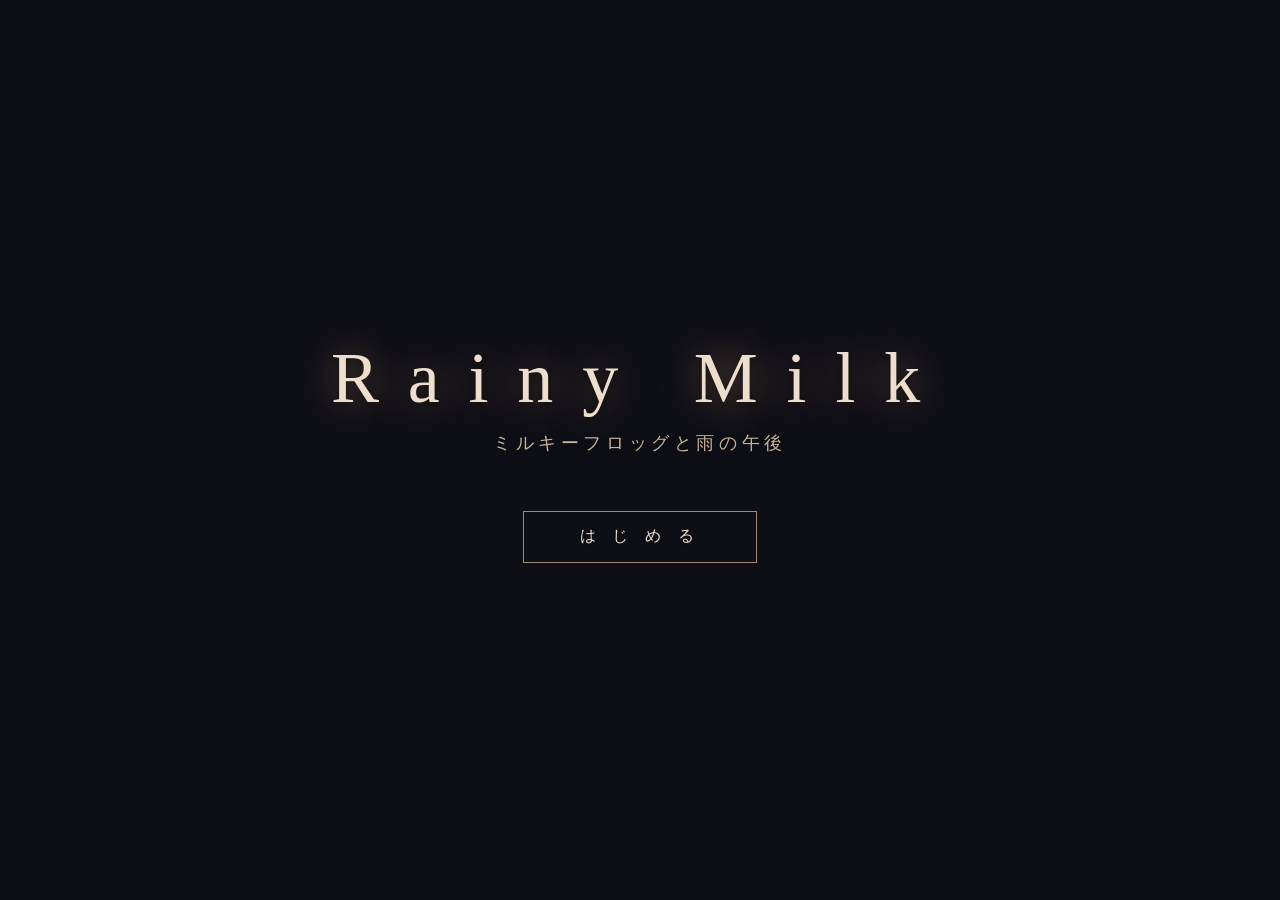
==== index.html @ cd164897 "feat: visual novel demo for Amemiya Milka (Milky Frog) Pure HTML/CSS/JS visual novel engine featurin" ====
<!DOCTYPE html>
<html lang="ja">
<head>
  <meta charset="UTF-8">
  <meta name="viewport" content="width=device-width, initial-scale=1.0">
  <title>Rainy Milk</title>
  <link rel="stylesheet" href="css/style.css">
</head>
<body>

  <div id="title-screen">
    <div id="title-bg"></div>
    <div id="title-content">
      <h1 id="title-logo">Rainy Milk</h1>
      <p id="title-sub">ミルキーフロッグと雨の午後</p>
      <button id="start-btn" onclick="startGame()">は じ め る</button>
    </div>
  </div>

  <div id="game-screen">
    <div id="bg-layer"></div>
    <div id="sprite-layer">
      <img id="sprite-milka" class="sprite" src="" alt="">
    </div>
    <div id="cg-layer">
      <img id="cg-img" src="" alt="">
    </div>
    <div id="fade-overlay"></div>
    <div id="textbox">
      <div id="name-plate"></div>
      <div id="text-content"></div>
      <div id="next-arrow">▼</div>
    </div>
    <div id="choices-container"></div>
  </div>

  <script src="js/script.js"></script>
  <script src="js/engine.js"></script>
</body>
</html>
---- css/style.css ----
* {
  margin: 0;
  padding: 0;
  box-sizing: border-box;
}

body {
  background: #0e0e16;
  display: flex;
  justify-content: center;
  align-items: center;
  min-height: 100vh;
  font-family: 'Hiragino Mincho ProN', 'Yu Mincho', 'ヒラギノ明朝 ProN', Georgia, serif;
  overflow: hidden;
  user-select: none;
}

/* ========== TITLE SCREEN ========== */

#title-screen {
  position: fixed;
  inset: 0;
  display: flex;
  justify-content: center;
  align-items: center;
  z-index: 200;
  transition: opacity 0.6s ease;
}

#title-bg {
  position: absolute;
  inset: 0;
  background-image: url('../images/bg/bg_cafe.jpg');
  background-size: cover;
  background-position: center;
  filter: brightness(0.45) saturate(0.8);
}

#title-content {
  position: relative;
  text-align: center;
  color: #f0e8e0;
}

#title-logo {
  font-size: clamp(2.5rem, 6vw, 4.5rem);
  font-weight: 400;
  letter-spacing: 0.4em;
  color: #eddece;
  text-shadow: 0 0 40px rgba(200, 150, 100, 0.6), 0 2px 8px rgba(0,0,0,0.5);
  margin-bottom: 0.6rem;
}

#title-sub {
  font-size: clamp(0.9rem, 2vw, 1.15rem);
  color: #c8b49a;
  letter-spacing: 0.25em;
  margin-bottom: 3.5rem;
  text-shadow: 0 1px 4px rgba(0,0,0,0.5);
}

#start-btn {
  background: transparent;
  border: 1px solid rgba(220, 190, 150, 0.7);
  color: #eddece;
  padding: 0.9rem 3.5rem;
  font-size: 1rem;
  font-family: inherit;
  letter-spacing: 0.4em;
  cursor: pointer;
  transition: all 0.35s ease;
  text-shadow: 0 1px 4px rgba(0,0,0,0.4);
}

#start-btn:hover {
  background: rgba(220, 190, 150, 0.18);
  border-color: rgba(220, 190, 150, 1);
  box-shadow: 0 0 20px rgba(220, 190, 150, 0.2);
  letter-spacing: 0.5em;
}

/* ========== GAME SCREEN ========== */

#game-screen {
  position: fixed;
  inset: 0;
  display: none;
}

/* Background */
#bg-layer {
  position: absolute;
  inset: 0;
  background-size: cover;
  background-position: center;
  background-color: #1a1520;
  transition: opacity 0.5s ease;
}

/* Sprite */
#sprite-layer {
  position: absolute;
  inset: 0;
  display: flex;
  justify-content: center;
  align-items: flex-end;
  pointer-events: none;
}

.sprite {
  height: 88%;
  max-height: 88vh;
  width: auto;
  object-fit: contain;
  transition: opacity 0.35s ease;
  transform-origin: bottom center;
}

/* CG */
#cg-layer {
  position: absolute;
  inset: 0;
  display: none;
  justify-content: center;
  align-items: center;
  background: rgba(0, 0, 0, 0.15);
  transition: opacity 0.5s ease;
}

#cg-img {
  max-width: 100%;
  max-height: 100%;
  object-fit: contain;
}

/* Fade overlay */
#fade-overlay {
  position: absolute;
  inset: 0;
  background: #000;
  opacity: 0;
  pointer-events: none;
  z-index: 10;
  transition: opacity 0.5s ease;
}

/* ========== TEXTBOX ========== */

#textbox {
  position: absolute;
  bottom: 0;
  left: 0;
  right: 0;
  background: linear-gradient(
    180deg,
    rgba(10, 8, 15, 0) 0%,
    rgba(10, 8, 15, 0.82) 6%,
    rgba(10, 8, 15, 0.92) 100%
  );
  border-top: 1px solid rgba(200, 170, 210, 0.18);
  padding: 2rem 4rem 2.5rem;
  min-height: 185px;
  cursor: pointer;
  z-index: 5;
}

#name-plate {
  font-size: 0.95rem;
  color: #dfc8f0;
  letter-spacing: 0.2em;
  margin-bottom: 0.8rem;
  min-height: 1.3em;
  text-shadow: 0 1px 6px rgba(180, 120, 220, 0.4);
}

#text-content {
  font-size: clamp(1rem, 2.2vw, 1.15rem);
  color: #f4eef8;
  line-height: 2;
  letter-spacing: 0.06em;
  white-space: pre-wrap;
  min-height: 4em;
  text-shadow: 0 1px 3px rgba(0, 0, 0, 0.6);
}

#next-arrow {
  position: absolute;
  bottom: 1.2rem;
  right: 2.5rem;
  color: #c8a8e0;
  font-size: 0.75rem;
  opacity: 0;
  animation: blink 1.3s infinite ease-in-out;
}

#next-arrow.visible {
  opacity: 1;
}

@keyframes blink {
  0%, 100% { opacity: 1; }
  50% { opacity: 0.1; }
}

/* ========== CHOICES ========== */

#choices-container {
  position: absolute;
  bottom: 210px;
  left: 50%;
  transform: translateX(-50%);
  display: flex;
  flex-direction: column;
  gap: 0.9rem;
  min-width: min(440px, 85vw);
  z-index: 6;
}

.choice-btn {
  background: rgba(12, 8, 20, 0.88);
  border: 1px solid rgba(200, 170, 210, 0.45);
  color: #f0eaf8;
  padding: 1rem 2.2rem;
  font-size: 1rem;
  font-family: inherit;
  letter-spacing: 0.12em;
  cursor: pointer;
  transition: all 0.25s ease;
  text-align: center;
  line-height: 1.6;
}

.choice-btn:hover {
  background: rgba(160, 110, 200, 0.22);
  border-color: rgba(200, 160, 230, 0.85);
  color: #fff;
  transform: translateY(-1px);
}

/* ========== END SCREEN ========== */

#end-screen {
  position: absolute;
  inset: 0;
  display: flex;
  flex-direction: column;
  justify-content: center;
  align-items: center;
  gap: 1.5rem;
  z-index: 8;
}

#end-screen p {
  color: #ddc8f0;
  letter-spacing: 0.35em;
  text-shadow: 0 0 20px rgba(180, 130, 220, 0.4);
}

#end-screen .end-title {
  font-size: clamp(1.3rem, 3vw, 1.8rem);
}

#end-screen .end-credit {
  font-size: 0.85rem;
  color: #887899;
  letter-spacing: 0.2em;
}

#end-screen .replay-btn {
  margin-top: 1rem;
  background: transparent;
  border: 1px solid rgba(200, 170, 210, 0.5);
  color: #c8a8e0;
  padding: 0.7rem 2.5rem;
  font-size: 0.9rem;
  font-family: inherit;
  letter-spacing: 0.3em;
  cursor: pointer;
  transition: all 0.25s;
}

#end-screen .replay-btn:hover {
  background: rgba(160, 110, 200, 0.2);
  border-color: #c8a8e0;
}
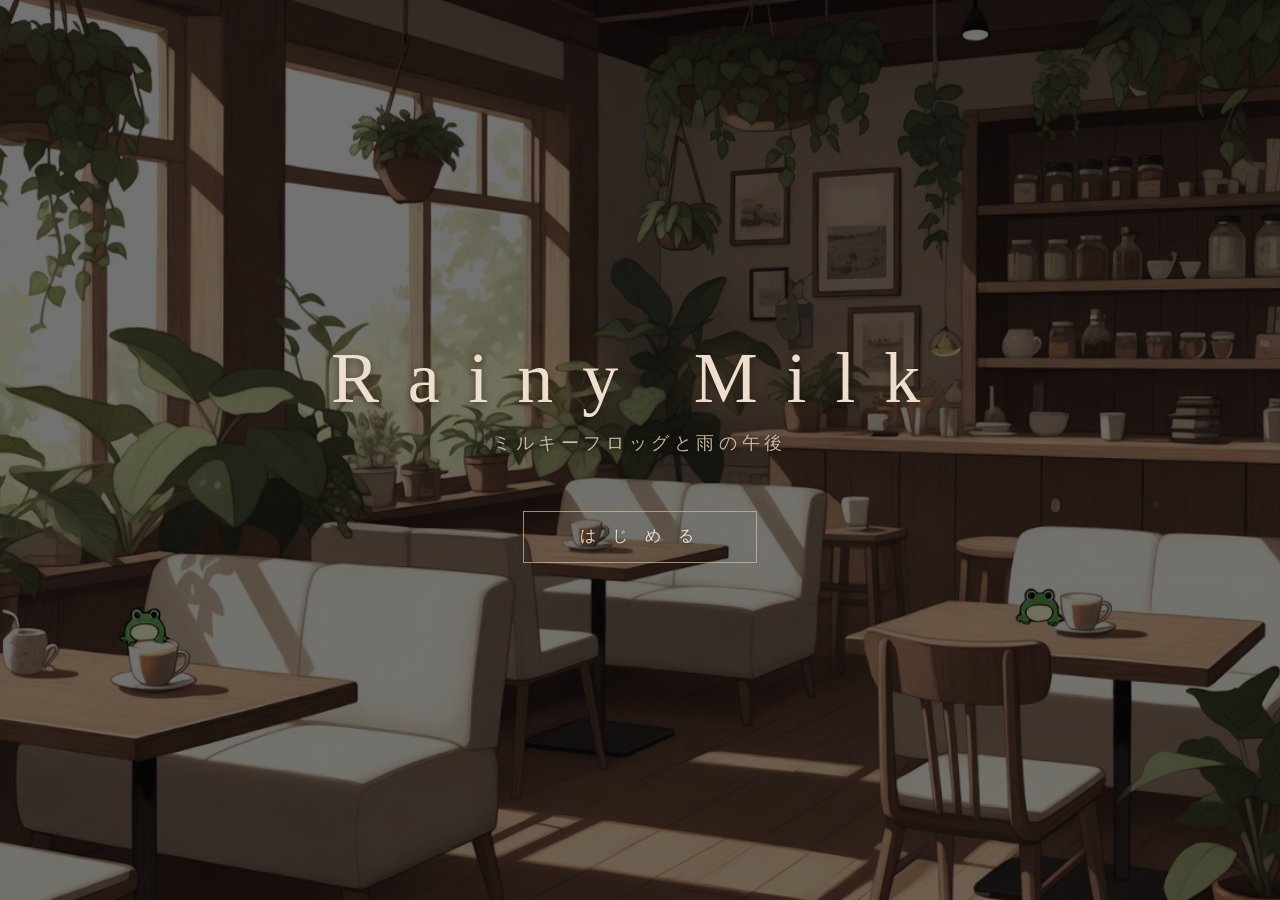
==== commit 37d702c5: "fix: improve sprite cutout, text readability, and add app icon - Sprite: flood-fill from edges for w" ====
--- a/index.html
+++ b/index.html
@@ -4,6 +4,7 @@
   <meta charset="UTF-8">
   <meta name="viewport" content="width=device-width, initial-scale=1.0">
   <title>Rainy Milk</title>
+  <link rel="icon" type="image/svg+xml" href="favicon.svg">
   <link rel="stylesheet" href="css/style.css">
 </head>
 <body>
--- a/css/style.css
+++ b/css/style.css
@@ -153,34 +153,43 @@
   right: 0;
   background: linear-gradient(
     180deg,
-    rgba(10, 8, 15, 0) 0%,
-    rgba(10, 8, 15, 0.82) 6%,
-    rgba(10, 8, 15, 0.92) 100%
+    rgba(8, 5, 12, 0)    0%,
+    rgba(8, 5, 12, 0.88) 8%,
+    rgba(8, 5, 12, 0.96) 100%
   );
-  border-top: 1px solid rgba(200, 170, 210, 0.18);
+  border-top: 1px solid rgba(200, 170, 210, 0.25);
   padding: 2rem 4rem 2.5rem;
   min-height: 185px;
   cursor: pointer;
   z-index: 5;
+  backdrop-filter: blur(2px);
 }
 
 #name-plate {
+  display: inline-block;
   font-size: 0.95rem;
-  color: #dfc8f0;
+  color: #f0d8ff;
   letter-spacing: 0.2em;
-  margin-bottom: 0.8rem;
+  margin-bottom: 0.9rem;
   min-height: 1.3em;
-  text-shadow: 0 1px 6px rgba(180, 120, 220, 0.4);
+  padding: 0.15rem 0.8rem 0.15rem 0;
+  border-left: 2px solid rgba(200, 160, 230, 0.6);
+  padding-left: 0.7rem;
+  text-shadow: 0 0 12px rgba(200, 130, 255, 0.5),
+               0 1px 3px rgba(0, 0, 0, 0.9);
 }
 
 #text-content {
   font-size: clamp(1rem, 2.2vw, 1.15rem);
-  color: #f4eef8;
-  line-height: 2;
+  color: #faf4ff;
+  line-height: 2.1;
   letter-spacing: 0.06em;
   white-space: pre-wrap;
   min-height: 4em;
-  text-shadow: 0 1px 3px rgba(0, 0, 0, 0.6);
+  text-shadow:
+    0 0  8px rgba(0, 0, 0, 0.9),
+    0 1px 2px rgba(0, 0, 0, 1),
+    1px 0  2px rgba(0, 0, 0, 0.8);
 }
 
 #next-arrow {
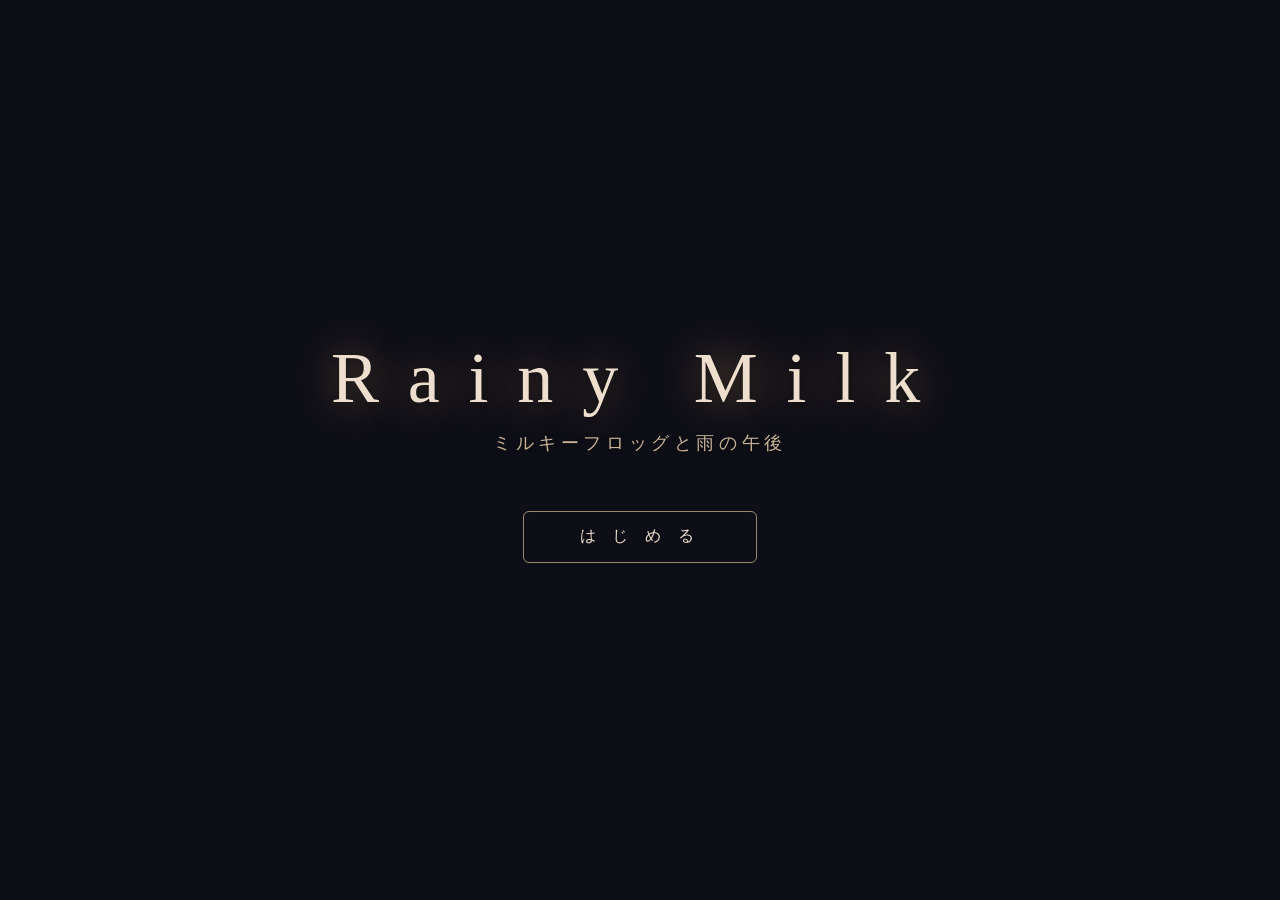
==== commit 7e026d6e: "Complete upgrade to Full Version 1.0" ====
--- a/index.html
+++ b/index.html
@@ -3,8 +3,11 @@
 <head>
   <meta charset="UTF-8">
   <meta name="viewport" content="width=device-width, initial-scale=1.0">
-  <title>Rainy Milk</title>
-  <link rel="icon" type="image/svg+xml" href="favicon.svg">
+  <title>Rainy Milk - 製品版</title>
+  <meta property="og:title" content="Rainy Milk - 製品版">
+  <meta property="og:description" content="ミルキーフロッグ ノベルゲーム - 完全版。セーブ機能、バックログ、複数エンディング搭載。">
+  <link rel="icon" href="data:image/svg+xml,%3Csvg xmlns='http://www.w3.org/2000/svg' viewBox='0 0 512 512'%3E%3Crect width='512' height='512' rx='110' fill='%232d1b35'/%3E%3Cellipse cx='256' cy='295' rx='140' ry='118' fill='%236aaa6a'/%3E%3Cellipse cx='256' cy='208' rx='108' ry='95' fill='%236aaa6a'/%3E%3Ccircle cx='210' cy='192' r='35' fill='%23f5f0ff'/%3E%3Ccircle cx='302' cy='192' r='35' fill='%23f5f0ff'/%3E%3C/svg%3E" type="image/svg+xml">
+  <link rel="apple-touch-icon" href="favicon.svg">
   <link rel="stylesheet" href="css/style.css">
 </head>
 <body>
--- a/css/style.css
+++ b/css/style.css
@@ -277,18 +277,270 @@
 
 #end-screen .replay-btn {
   margin-top: 1rem;
-  background: transparent;
-  border: 1px solid rgba(200, 170, 210, 0.5);
-  color: #c8a8e0;
-  padding: 0.7rem 2.5rem;
+  background: rgba(180, 130, 220, 0.25);
+  border: 1.5px solid #b882dc;
+  color: #f0d8ff;
+  padding: 0.8rem 2.5rem;
+  font-size: 0.95rem;
+  font-weight: 600;
+  font-family: inherit;
+  letter-spacing: 0.3em;
+  cursor: pointer;
+  transition: all 0.25s;
+  text-shadow: 0 1px 3px rgba(0,0,0,0.7);
+}
+
+#end-screen .replay-btn:hover {
+  background: rgba(180, 110, 220, 0.35);
+  border-color: #dfc8f0;
+  color: #fff;
+  box-shadow: 0 0 15px rgba(180, 130, 220, 0.3);
+}
+
+
+/* ========== GAME MENU ========== */
+
+.game-menu {
+  position: fixed;
+  inset: 0;
+  display: none;
+  justify-content: center;
+  align-items: center;
+  background: rgba(0, 0, 0, 0.7);
+  z-index: 100;
+  backdrop-filter: blur(3px);
+}
+
+.menu-content {
+  background: linear-gradient(
+    135deg,
+    rgba(20, 10, 30, 0.95) 0%,
+    rgba(30, 15, 40, 0.95) 100%
+  );
+  border: 2px solid rgba(200, 160, 230, 0.4);
+  border-radius: 12px;
+  padding: 2.5rem;
+  max-width: 500px;
+  width: 90vw;
+  box-shadow: 0 0 40px rgba(180, 130, 220, 0.2);
+}
+
+.menu-content h2 {
+  color: #f0d8ff;
+  font-size: 1.8rem;
+  letter-spacing: 0.3em;
+  margin-bottom: 2rem;
+  text-align: center;
+  text-shadow: 0 0 15px rgba(200, 130, 255, 0.4);
+}
+
+.menu-section {
+  margin-bottom: 1.8rem;
+}
+
+.menu-section label {
+  display: block;
+  color: #ddc8f0;
+  font-size: 0.95rem;
+  letter-spacing: 0.1em;
+  margin-bottom: 0.8rem;
+}
+
+.menu-section input[type="range"] {
+  width: 100%;
+  height: 6px;
+  border-radius: 3px;
+  background: rgba(100, 80, 140, 0.3);
+  outline: none;
+  -webkit-appearance: none;
+  appearance: none;
+}
+
+.menu-section input[type="range"]::-webkit-slider-thumb {
+  -webkit-appearance: none;
+  appearance: none;
+  width: 18px;
+  height: 18px;
+  border-radius: 50%;
+  background: linear-gradient(135deg, #b882dc, #e8b8ff);
+  cursor: pointer;
+  box-shadow: 0 0 10px rgba(180, 130, 220, 0.5);
+}
+
+.menu-section input[type="range"]::-moz-range-thumb {
+  width: 18px;
+  height: 18px;
+  border-radius: 50%;
+  background: linear-gradient(135deg, #b882dc, #e8b8ff);
+  cursor: pointer;
+  border: none;
+  box-shadow: 0 0 10px rgba(180, 130, 220, 0.5);
+}
+
+.menu-buttons {
+  display: grid;
+  grid-template-columns: 1fr 1fr;
+  gap: 1rem;
+  margin-top: 2rem;
+}
+
+.menu-btn {
+  background: rgba(180, 130, 220, 0.25);
+  border: 1.5px solid #b882dc;
+  color: #f0d8ff;
+  padding: 0.8rem 1.5rem;
   font-size: 0.9rem;
   font-family: inherit;
+  letter-spacing: 0.2em;
+  cursor: pointer;
+  border-radius: 6px;
+  transition: all 0.25s ease;
+  text-shadow: 0 1px 3px rgba(0,0,0,0.7);
+}
+
+.menu-btn:hover {
+  background: rgba(180, 110, 220, 0.35);
+  border-color: #dfc8f0;
+  color: #fff;
+  box-shadow: 0 0 15px rgba(180, 130, 220, 0.3);
+  transform: translateY(-2px);
+}
+
+/* ========== MODAL SCREENS ========== */
+
+.modal-screen {
+  position: fixed;
+  inset: 0;
+  display: none;
+  justify-content: center;
+  align-items: center;
+  background: rgba(0, 0, 0, 0.8);
+  z-index: 101;
+  backdrop-filter: blur(4px);
+}
+
+.modal-content {
+  background: linear-gradient(
+    135deg,
+    rgba(20, 10, 30, 0.97) 0%,
+    rgba(30, 15, 40, 0.97) 100%
+  );
+  border: 2px solid rgba(200, 160, 230, 0.5);
+  border-radius: 12px;
+  padding: 2.5rem;
+  max-width: 600px;
+  width: 90vw;
+  max-height: 80vh;
+  overflow-y: auto;
+  box-shadow: 0 0 50px rgba(180, 130, 220, 0.3);
+}
+
+.modal-content h2 {
+  color: #f0d8ff;
+  font-size: 1.6rem;
   letter-spacing: 0.3em;
-  cursor: pointer;
-  transition: all 0.25s;
-}
-
-#end-screen .replay-btn:hover {
-  background: rgba(160, 110, 200, 0.2);
-  border-color: #c8a8e0;
-}
+  margin-bottom: 1.5rem;
+  text-align: center;
+  text-shadow: 0 0 15px rgba(200, 130, 255, 0.4);
+}
+
+.save-slots {
+  display: grid;
+  grid-template-columns: repeat(auto-fit, minmax(200px, 1fr));
+  gap: 1rem;
+  margin-bottom: 1.5rem;
+}
+
+.save-slot {
+  background: rgba(100, 80, 140, 0.2);
+  border: 1.5px solid rgba(200, 160, 230, 0.4);
+  color: #ddc8f0;
+  padding: 1.2rem;
+  border-radius: 8px;
+  cursor: pointer;
+  transition: all 0.25s ease;
+  text-align: center;
+  font-family: inherit;
+  font-size: 0.95rem;
+  letter-spacing: 0.1em;
+}
+
+.save-slot:hover {
+  background: rgba(180, 130, 220, 0.25);
+  border-color: rgba(220, 190, 255, 0.7);
+  color: #fff;
+  transform: translateY(-2px);
+  box-shadow: 0 0 15px rgba(180, 130, 220, 0.3);
+}
+
+.save-slot small {
+  display: block;
+  font-size: 0.75rem;
+  color: #a89aaa;
+  margin-top: 0.5rem;
+}
+
+.backlog-content {
+  background: rgba(50, 30, 70, 0.3);
+  border: 1px solid rgba(200, 160, 230, 0.25);
+  border-radius: 6px;
+  padding: 1.5rem;
+  margin-bottom: 1.5rem;
+  max-height: 50vh;
+  overflow-y: auto;
+}
+
+.backlog-content p {
+  color: #ddc8f0;
+  line-height: 1.8;
+  margin-bottom: 1rem;
+  font-size: 0.95rem;
+  letter-spacing: 0.05em;
+}
+
+.backlog-content strong {
+  color: #f0d8ff;
+  letter-spacing: 0.1em;
+}
+
+.backlog-content p:last-child {
+  margin-bottom: 0;
+}
+
+/* ========== SCROLLBAR STYLING ========== */
+
+.modal-content::-webkit-scrollbar,
+.backlog-content::-webkit-scrollbar {
+  width: 8px;
+}
+
+.modal-content::-webkit-scrollbar-track,
+.backlog-content::-webkit-scrollbar-track {
+  background: rgba(50, 30, 70, 0.2);
+  border-radius: 4px;
+}
+
+.modal-content::-webkit-scrollbar-thumb,
+.backlog-content::-webkit-scrollbar-thumb {
+  background: rgba(180, 130, 220, 0.5);
+  border-radius: 4px;
+}
+
+.modal-content::-webkit-scrollbar-thumb:hover,
+.backlog-content::-webkit-scrollbar-thumb:hover {
+  background: rgba(200, 160, 230, 0.7);
+}
+
+/* ========== TITLE SCREEN ENHANCEMENT ========== */
+
+#title-bg {
+  background-image: url('../images/bg/bg_title.png');
+}
+
+#start-btn {
+  border-radius: 6px;
+}
+
+#start-btn:hover {
+  border-radius: 6px;
+}
